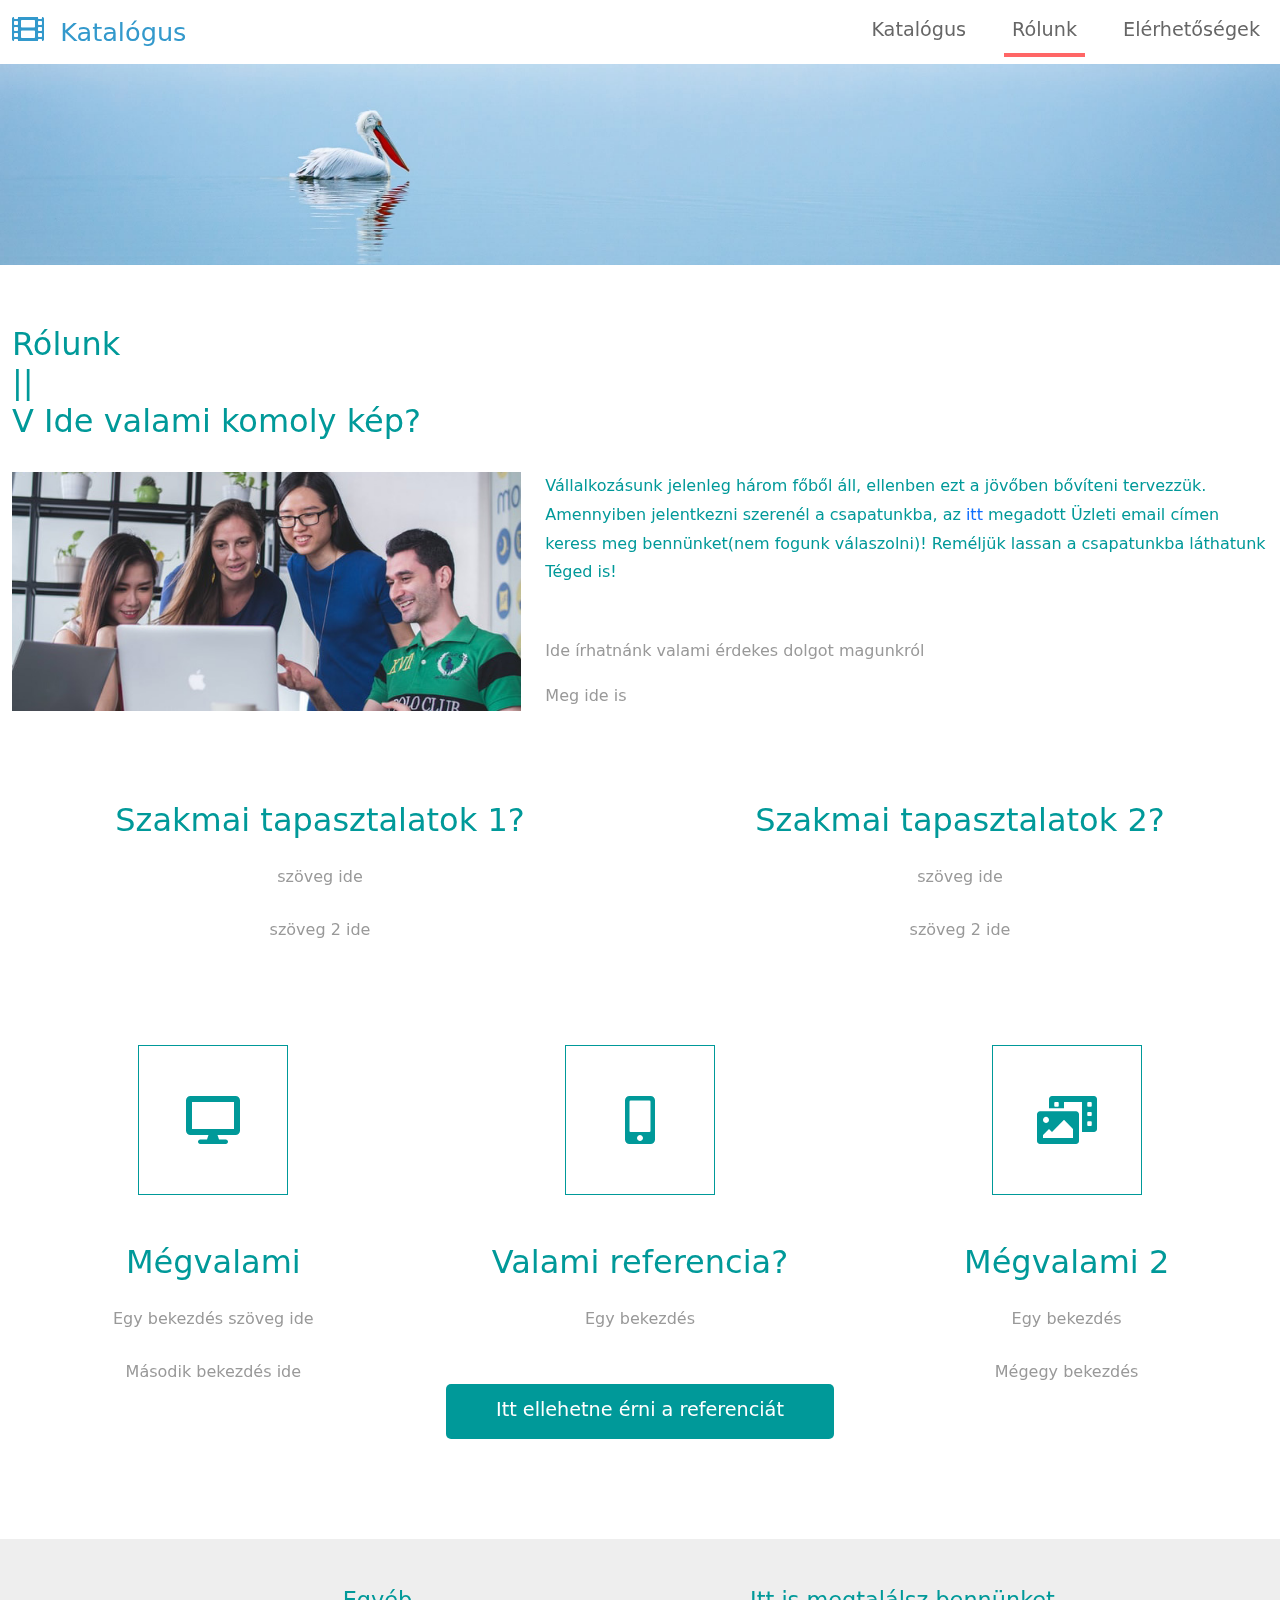
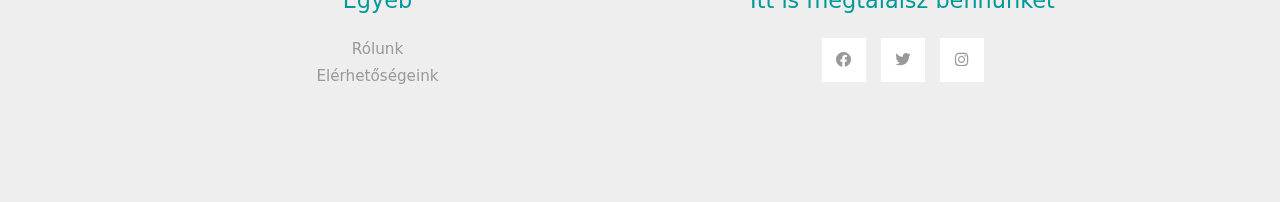
==== about.html @ 34050471 "first commit" ====
<!DOCTYPE html>
<html lang="hu">
<head>
    <meta charset="UTF-8">
    <meta name="viewport" content="width=device-width, initial-scale=1.0">
    <title>FNB&Design Rólunk</title>
    <link rel="stylesheet" href="css/bootstrap.min.css">
    <link rel="stylesheet" href="fontawesome/css/all.min.css">
    <link rel="stylesheet" href="css/templatemo-style.css">

</head>
<body class="justify-content-center align-items-center">
    <div id="loader-wrapper">
        <div id="loader"></div>

        <div class="loader-section section-left"></div>
        <div class="loader-section section-right"></div>

    </div>
    <nav class="navbar navbar-expand-lg">
        <div class="container-fluid">
            <a class="navbar-brand" href="index.html">
                <i class="fas fa-film mr-2"></i>
                Katalógus
            </a>
            <button class="navbar-toggler" type="button" data-toggle="collapse" data-target="#navbarSupportedContent" aria-controls="navbarSupportedContent" aria-expanded="false" aria-label="Toggle navigation">
                <i class="fas fa-bars"></i>
            </button>
            <div class="collapse navbar-collapse" id="navbarSupportedContent">
            <ul class="navbar-nav ml-auto mb-2 mb-lg-0">
                <li class="nav-item">
                    <a class="nav-link nav-link-1" href="index.html">Katalógus</a>
                </li>
                <li class="nav-item">
                    <a class="nav-link nav-link-2 active" aria-current="page" href="about.html">Rólunk</a>
                </li>
                <li class="nav-item">
                    <a class="nav-link nav-link-3" href="contact.html">Elérhetőségek</a>
                </li>
            </ul>
            </div>
        </div>
    </nav>

    <div class="tm-hero d-flex justify-content-center align-items-center" data-parallax="scroll" data-image-src="img/hero.jpg"></div>

    <div class="container-fluid tm-mt-60">
        <div class="row mb-4">
            <h2 class="col-12 tm-text-primary">
                Rólunk<br>
                ||<br>
                V Ide valami komoly kép?
            </h2>
        </div>
        <div class="row tm-mb-74 tm-row-1640">            
            <div class="col-lg-5 col-md-6 col-12 mb-3">
                <img src="img/about.jpg" alt="Image" class="img-fluid">
            </div>
            <div class="col-lg-7 col-md-6 col-12">
                <div class="tm-about-img-text">
                    <p class="tm-mb-50 tm-text-primary">Vállalkozásunk jelenleg három főből áll, ellenben ezt a jövőben bővíteni tervezzük. Amennyiben jelentkezni szerenél a csapatunkba, az <a href="contact.html" title="Elérhetőségeink">itt</a> megadott Üzleti email címen keress meg bennünket(nem fogunk válaszolni)! Reméljük lassan a csapatunkba láthatunk Téged is!</p>
                    <p>Ide írhatnánk valami érdekes dolgot magunkról</p> 
                    <p>Meg ide is</p>
                </div>                
            </div>
        </div>
        <div class="row tm-mb-50">
            <div class="col-md-6 col-12">
                <div class="tm-about-2-col text-center">
                    <h2 class="tm-text-primary mb-4">
                        Szakmai tapasztalatok 1?
                    </h2>
                    <p class="mb-4">
                        szöveg ide
                    </p>
                    <p>
                        szöveg 2 ide
                    </p>
                </div>                
            </div> 
            <div class="col-md-6 col-12">
                <div class="tm-about-2-col text-center">
                    <h2 class="tm-text-primary mb-4">
                        Szakmai tapasztalatok 2?
                    </h2>
                    <p class="mb-4">
                        szöveg ide
                    </p>
                    <p>
                        szöveg 2 ide
                    </p>
                </div>                
            </div>     
        </div> <!-- row -->
        <div class="row tm-mb-50">
            <div class="col-md-4 col-12">
                <div class="tm-about-3-col text-center">
                    <div class="tm-about-icon-container mb-5">
                        <i class="fas fa-desktop fa-3x tm-text-primary"></i>
                    </div>                
                    <h2 class="tm-text-primary mb-4">Mégvalami</h2>
                    <p class="mb-4">Egy bekezdés szöveg ide </p>
                    <p>Második bekezdés ide</p>
                </div>                
            </div>
            <div class="col-md-4 col-12">
                <div class="tm-about-3-col text-center">
                    <div class="tm-about-icon-container mb-5">
                        <i class="fas fa-mobile-alt fa-3x tm-text-primary"></i>
                    </div>                
                    <h2 class="tm-text-primary mb-4">Valami referencia?</h2>
                    <p class="tm-mb-50">Egy bekezdés</p>                
                    <div>
                        <a href="#" class="btn btn-primary">Itt ellehetne érni a referenciát</a>
                    </div>
                </div>                
            </div>
            <div class="col-md-4 col-12">
                <div class="tm-about-3-col text-center">
                    <div class="tm-about-icon-container mb-5">
                        <i class="fas fa-photo-video fa-3x tm-text-primary"></i>
                    </div>                
                    <h2 class="tm-text-primary mb-4">Mégvalami 2</h2>
                    <p class="mb-4">Egy bekezdés </p>
                    <p>Mégegy bekezdés</p>
                </div>                
            </div>
        </div>
    </div> <!-- container-fluid, tm-container-content -->

    <footer class="tm-bg-gray pt-5 pb-3 tm-text-gray tm-footer">
        <div class="container-fluid tm-container-small">
            <div class="row">

                <div class="col-lg-6 col-md-6 col-sm-6 col-12 px-5 mb-5">
                    <h3 class="tm-text-primary mb-4 tm-footer-title text-center">Egyéb</h3>
                    <ul class="tm-footer-links justify-content-center pl-0">
                        <li class="text-center"><a href="about.html">Rólunk</a></li>
                        <li class="text-center"><a href="contact.html">Elérhetőségeink</a></li>
                    </ul>
                </div>
                <div class="col-lg-6 col-md-6 col-sm-6 col-12 px-5 mb-5">
                    <h3 class="tm-text-primary mb-4 tm-footer-title text-center">Itt is megtalálsz bennünket</h3>
                    <ul class="tm-social-links d-flex justify-content-center text-center pl-0 mb-5">
                        <li class="mb-2"><a href="https://facebook.com"><i class="fab fa-facebook"></i></a></li>
                        <li class="mb-2"><a href="https://twitter.com"><i class="fab fa-twitter"></i></a></li>
                        <li class="mb-2"><a href="https://instagram.com"><i class="fab fa-instagram"></i></a></li>
                    </ul>
                </div>
            </div>
        </div>
    </footer>
    <script src="js/plugins.js"></script>
    <script>
        $(window).on("load", function() {
            $('body').addClass('loaded');
        });
    </script>
</body>
</html>
---- css/templatemo-style.css ----
/*
    
TemplateMo 556 Catalog-Z

https://templatemo.com/tm-556-catalog-z

*/
.overlay-container {
    display: none;
    position: fixed;
    top: 0;
    left: 0;
    width: 100%;
    height: 100%;
    background-color: rgba(0, 0, 0, 0.7); /* Semi-transparent black */
    z-index: 999; /* Ensure it's above other content */
}

/* Image inside the overlay */
.overlay-image {
    display: block;
    position: absolute;
    top: 50%;
    left: 50%;
    transform: translate(-50%, -50%);
    max-width: 90%;
    max-height: 90%;
}

/* Close button */
.close-button {
    position: absolute;
    top: 20px;
    right: 20px;
    color: white;
    cursor: pointer;
    font-size: 24px;
}
#loader-wrapper {
    position: fixed;
    top: 0;
    left: 0;
    width: 100%;
    height: 100%;
    z-index: 1001;
}
#loader {
    display: block;
    position: relative;
    left: 50%;
    top: 50%;
    width: 150px;
    height: 150px;
    margin: -75px 0 0 -75px;
    border-radius: 50%;
    border: 3px solid transparent;
    border-top-color: #3498db;

    -webkit-animation: spin 2s linear infinite; /* Chrome, Opera 15+, Safari 5+ */
    animation: spin 2s linear infinite; /* Chrome, Firefox 16+, IE 10+, Opera */

    z-index: 1002;
}

    #loader:before {
        content: "";
        position: absolute;
        top: 5px;
        left: 5px;
        right: 5px;
        bottom: 5px;
        border-radius: 50%;
        border: 3px solid transparent;
        border-top-color: #e74c3c;

        -webkit-animation: spin 3s linear infinite; /* Chrome, Opera 15+, Safari 5+ */
        animation: spin 3s linear infinite; /* Chrome, Firefox 16+, IE 10+, Opera */
    }

    #loader:after {
        content: "";
        position: absolute;
        top: 15px;
        left: 15px;
        right: 15px;
        bottom: 15px;
        border-radius: 50%;
        border: 3px solid transparent;
        border-top-color: #f9c922;

        -webkit-animation: spin 1.5s linear infinite; /* Chrome, Opera 15+, Safari 5+ */
          animation: spin 1.5s linear infinite; /* Chrome, Firefox 16+, IE 10+, Opera */
    }

    @-webkit-keyframes spin {
        0%   { 
            -webkit-transform: rotate(0deg);  /* Chrome, Opera 15+, Safari 3.1+ */
            -ms-transform: rotate(0deg);  /* IE 9 */
            transform: rotate(0deg);  /* Firefox 16+, IE 10+, Opera */
        }
        100% {
            -webkit-transform: rotate(360deg);  /* Chrome, Opera 15+, Safari 3.1+ */
            -ms-transform: rotate(360deg);  /* IE 9 */
            transform: rotate(360deg);  /* Firefox 16+, IE 10+, Opera */
        }
    }
    @keyframes spin {
        0%   { 
            -webkit-transform: rotate(0deg);  /* Chrome, Opera 15+, Safari 3.1+ */
            -ms-transform: rotate(0deg);  /* IE 9 */
            transform: rotate(0deg);  /* Firefox 16+, IE 10+, Opera */
        }
        100% {
            -webkit-transform: rotate(360deg);  /* Chrome, Opera 15+, Safari 3.1+ */
            -ms-transform: rotate(360deg);  /* IE 9 */
            transform: rotate(360deg);  /* Firefox 16+, IE 10+, Opera */
        }
    }

    #loader-wrapper .loader-section {
        position: fixed;
        top: 0;
        width: 51%;
        height: 100%;
        background: #222222;
        z-index: 1001;
        -webkit-transform: translateX(0);  /* Chrome, Opera 15+, Safari 3.1+ */
        -ms-transform: translateX(0);  /* IE 9 */
        transform: translateX(0);  /* Firefox 16+, IE 10+, Opera */
    }

    #loader-wrapper .loader-section.section-left {
        left: 0;
    }

    #loader-wrapper .loader-section.section-right {
        right: 0;
    }

    /* Loaded */
    .loaded #loader-wrapper .loader-section.section-left {
        -webkit-transform: translateX(-100%);  /* Chrome, Opera 15+, Safari 3.1+ */
            -ms-transform: translateX(-100%);  /* IE 9 */
                transform: translateX(-100%);  /* Firefox 16+, IE 10+, Opera */

        -webkit-transition: all 0.7s 0.3s cubic-bezier(0.645, 0.045, 0.355, 1.000);  
                transition: all 0.7s 0.3s cubic-bezier(0.645, 0.045, 0.355, 1.000);
    }

    .loaded #loader-wrapper .loader-section.section-right {
        -webkit-transform: translateX(100%);  /* Chrome, Opera 15+, Safari 3.1+ */
            -ms-transform: translateX(100%);  /* IE 9 */
                transform: translateX(100%);  /* Firefox 16+, IE 10+, Opera */

-webkit-transition: all 0.7s 0.3s cubic-bezier(0.645, 0.045, 0.355, 1.000);  
        transition: all 0.7s 0.3s cubic-bezier(0.645, 0.045, 0.355, 1.000);
    }
    
    .loaded #loader {
        opacity: 0;
        -webkit-transition: all 0.3s ease-out;  
                transition: all 0.3s ease-out;
    }
    .loaded #loader-wrapper {
        visibility: hidden;

        -webkit-transform: translateY(-100%);  /* Chrome, Opera 15+, Safari 3.1+ */
            -ms-transform: translateY(-100%);  /* IE 9 */
                transform: translateY(-100%);  /* Firefox 16+, IE 10+, Opera */

        -webkit-transition: all 0.3s 1s ease-out;  
                transition: all 0.3s 1s ease-out;
    }

p { line-height: 1.8; }

a { 
    text-decoration: none;
    transition: all 0.3s ease; 
}
a:hover { color:#009999; }
.container-fluid { max-width: 1770px; }
.tm-container-small { max-width: 1050px; }
.btn { border-radius: 0; }
.btn-primary {
    background-color: #009999;
    border: 0;
    border-radius: 5px;
    padding: 12px 50px 14px;
    font-size: 1.2rem;
}

.btn-primary:hover,
.btn-primary:focus {
    background-color:#086969;
}

.btn-primary.disabled, 
.btn-primary:disabled {
    background-color: #009999;
    pointer-events: all;
    cursor: not-allowed;
}

.form-control {
	padding: 10px 20px;
	width: 100%;
	height: auto;
}

.form-group { margin-bottom: 25px; }
.tm-btn-big { padding: 12px 90px 14px; }

.navbar-toggler:focus { box-shadow: none; }
.navbar-brand {
    color: #3399CC;
    font-size: 1.6rem;
}

.navbar-brand i { font-size: 2rem; }

.tm-hero {
    min-height: 200px;
    background: transparent;
}

.tm-mt-60 { margin-top: 60px; }
.tm-mb-50 { margin-bottom: 50px; }
.tm-mb-74 { margin-bottom: 74px; }
.tm-mb-90 { margin-bottom: 90px; }
.tm-text-primary { color: #009999; }
.tm-text-secondary { color: #CC6699; }
a.tm-text-primary:hover { color:#666666; }
.tm-bg-gray { background-color: #EEEEEE; }
.tm-input-paging {
    width: 40px;
    border-radius: 0;
    border: 1px solid #CCCCCC;
    background: #f4f4f4;
    text-align: center;
}

.nav-item { margin-right: 30px; }
.nav-item:last-child { margin-right: 0; }

.nav-link {
    color: #666666;
    border-bottom: 4px solid transparent;
    font-size: 1.2rem;
}

.nav-link-1.active,
.nav-link-1:hover {
    border-color: #33CCFF;
}

.nav-link-2.active,
.nav-link-2:hover {
    border-color: #FF6666;
}

.nav-link-3.active,
.nav-link-3:hover {
    border-color: #33CC66;
}

.nav-link-4.active,
.nav-link-4:hover {
    border-color: #CC66CC;
}

.tm-search-input {
    width: 360px;
    border-radius: 0;
    padding: 12px 15px;
    color: #009999;
    border: none;
}

.tm-search-input:focus {
    border-color: #009999;
    box-shadow: 0 0 0 0.25rem rgb(0 153 153 / 0.25);
}

.tm-search-input::placeholder { /* Chrome, Firefox, Opera, Safari 10.1+ */
    color: #009999;
    opacity: 1; /* Firefox */
}
  
.tm-search-input::-ms-input-placeholder { /* Microsoft Edge */
    color: #009999;
}

.tm-search-btn {
    color: white;
    background-color: #009999;
    border: none;
    width: 100px;
    height: 50px;
    margin-left: -1px;
}

p, .tm-text-gray { color: #999; }
.tm-text-gray-light { color: #CCC; }
.tm-text-gray-dark { color: #666; }

.tm-video-item {
    position: relative;
    overflow: hidden;
    text-align: center;
    cursor: pointer;
}

.tm-video-item img {
    position: relative;
    display: block;
    min-height: 100%;
    max-width: 100%;
    opacity: 0.8;
}

.tm-video-item figcaption {
    padding: 2em;
    color: #fff;
    text-transform: uppercase;
    font-size: 1.25em;
    -webkit-backface-visibility: hidden;
	backface-visibility: hidden;
}

.tm-video-item figcaption::before,
.tm-video-item figcaption::after {
    pointer-events: none;
}

.tm-video-item figcaption,
.tm-video-item figcaption > a {
    position: absolute;
    top: 0;
    left: 0;
    width: 100%;
    height: 100%;
}

.tm-video-item figcaption > a {
	z-index: 1000;
	text-indent: 200%;
	white-space: nowrap;
	font-size: 0;
	opacity: 0;
}

.tm-video-item h2 {
    word-spacing: -0.15em;
    font-weight: 300;
}

.tm-video-item h2,
.tm-video-item p {
    margin: 0;
}

.tm-video-item p {
    letter-spacing: 1px;
    font-size: 68.5%;
}

.tm-gallery div.d-block { animation: show .5s ease; }

@keyframes show {
    0% {
    	opacity: 0;
    	transform: scale(0.9);
    }
    100% {
    	opacity: 1;
    	transform: scale(1);
    }
}

.tm-paging-link {
    display: flex;
    justify-content: center;
    align-items: center;
    width: 60px;
    height: 60px;
    font-size: 1.1rem;
    color: #999;
    background-color: #EEEEEE;
    margin: 10px;
    border-radius: 5px;
    text-decoration: none;
    transition: all 0.3s ease;
}

.tm-paging-link:hover,
.tm-paging-link.active {
    background-color: #009999;
    color: #fff; 
}

/*---------------*/
/***** Ming *****/
/*---------------*/

figure.effect-ming {
	background: #030c17;
}

figure.effect-ming img {
	opacity: 0.9;
	-webkit-transition: opacity 0.35s;
	transition: opacity 0.35s;
}

figure.effect-ming figcaption::before {
	position: absolute;
	top: 30px;
	right: 30px;
	bottom: 30px;
	left: 30px;
	border: 2px solid #fff;
	box-shadow: 0 0 0 30px rgba(255,255,255,0.2);
	content: '';
	opacity: 0;
	-webkit-transition: opacity 0.35s, -webkit-transform 0.35s;
	transition: opacity 0.35s, transform 0.35s;
	-webkit-transform: scale3d(1.4,1.4,1);
	transform: scale3d(1.4,1.4,1);
}

figure.effect-ming h2 {
    font-size: 1.3em;
	opacity: 0;
	-webkit-transition: opacity 0.35s, -webkit-transform 0.35s;
	transition: opacity 0.35s, transform 0.35s;
	-webkit-transform: scale(1.5);
	transform: scale(1.5);
}

figure.effect-ming:hover figcaption::before,
figure.effect-ming:hover h2 {
	opacity: 1;
	-webkit-transform: scale3d(1,1,1);
	transform: scale3d(1,1,1);
}

figure.effect-ming:hover figcaption { background-color: rgba(58,52,42,0); }
figure.effect-ming:hover img { opacity: 0.4; }

.tm-footer-links li {
    list-style: none;
    margin-bottom: 5px;    
}

.tm-footer-links li a { color: #999999; }
.tm-footer-links li a:hover { color: #009999; }

.tm-social-links li {
    list-style: none;
    margin-right: 15px;
}

.tm-social-links li:last-child { margin-right: 0; }

.tm-social-links li a  {
    color: #999999;
    width: 44px;
    height: 44px;
    display: flex;
    background-color: #fff;
    align-items: center;
    justify-content: center;
}

.tm-social-links li a:hover {
    color: #fff;
    background-color: #009999;
}

.tm-footer { font-size: 0.95rem; }
.tm-footer-title { font-size: 1.4rem; }

/* Videos */
#tm-video-container {
    max-height: 400px;
    overflow: hidden;
    background-color: #333;
    margin-bottom: 90px;
    position: relative;
}

#tm-video {
    display: block;
    width: 100%;
    height: auto;
}

#tm-video-control-button {
    position: absolute;
    bottom: 20px;
    right: 20px;
    z-index: 1000;
    color: #e1e1e1;
}

.tm-video-details {
    height: 100%;
    padding: 40px;
}

/* About */
.tm-row-1640 { max-width: 1640px; }
.tm-about-2-col { max-width: 716px; }
.tm-about-3-col { max-width: 540px; }

.tm-about-2-col,
.tm-about-3-col {
    margin-bottom: 50px;
}

.tm-about-icon-container {
    width: 150px;
    height: 150px;
    border: 1px solid #009999;
    display: flex;
    align-items: center;
    justify-content: center;
    margin: 0 auto;
}

.tm-about-img-text { max-width: 940px; }

/* Contact */
select.form-control { border-radius: 0; }
select.form-control option { height: 30px; }

select:not([multiple]) {
    -webkit-appearance: none;
    -moz-appearance: none;
    background-position: right 15px center;
    background-repeat: no-repeat;
    background-image: url(../img/select-arrow.png);
    padding: 14px 20px;
    padding-right: 20px;
    color: #666;
}

.mapouter{
    position:relative;
    height:480px;
    width:100%;
    max-width: 480px;
}

.gmap-canvas {
    overflow:hidden;
    background:none!important;
    height:480px;
    width:100%;
}

.tm-contact-form { max-width: 420px; }
.tm-address-col { max-width: 520px; }
.tm-contacts { padding-left: 0; }

.tm-contacts li {
    list-style: none;
    margin-bottom: 20px;
}

.tm-contacts li a i { width: 30px; }
.tm-social { display: flex; }

.tm-social li {
    list-style: none;
    margin-bottom: 20px;
    margin-right: 15px;
}

.tm-social li a i {
    width: 40px;
    height: 40px;
    color: #666666;
    background-color: #EEEEEE;
    display: flex;
    align-items: center;
    justify-content: center;
    transition: all 0.3s ease;
}

.tm-social li a:hover i {
    color: #fff;
    background-color: #009999;
}

.form-control,
input:-internal-autofill-selected,
select:not([multiple]) {
    color: #009999 !important;
}

.form-control::placeholder { /* Chrome, Firefox, Opera, Safari 10.1+ */
    color:  #009999;
    opacity: 1; /* Firefox */
}

@media (max-width: 991px) {
    .navbar-collapse {
        position: fixed;
        top: 50px;
        right: 0px;
        background: white;
        width: 150px;
        padding: 15px;
    }

    .tm-container-content { max-width: 870px; }
    .tm-contact-form, .tm-address-col, .mapouter { max-width: 100%; }
    .tm-people-row { max-width: 900px; }
}

@media (max-width: 767px) {
    .tm-paging-col { flex-direction: column; }
    .tm-paging { flex-wrap: wrap; }
    .tm-about-img-text { max-width: 640px; }
    .tm-about-2-col, .tm-about-3-col { margin-bottom: 50px; }
}

@media (max-width: 575px) {
    .tm-container-content { max-width: 420px; }

    .tm-search-form {
        padding-left: 15px;
        padding-right: 15px;
        width: 100%;
        justify-content: center;
    }

    .tm-search-input {
        width: 100%;
        max-width: 360px;
    }

    .tm-people-row { max-width: 420px; }
}

@media (max-width: 400px) {
    .tm-btn-big { padding: 12px 50px 14px; }
}

@media (max-width: 334px) {
    .tm-social-links {
        flex-wrap: wrap;
        justify-content: start !important;
    }

    .tm-social-links li { margin-right: 3px; }
}
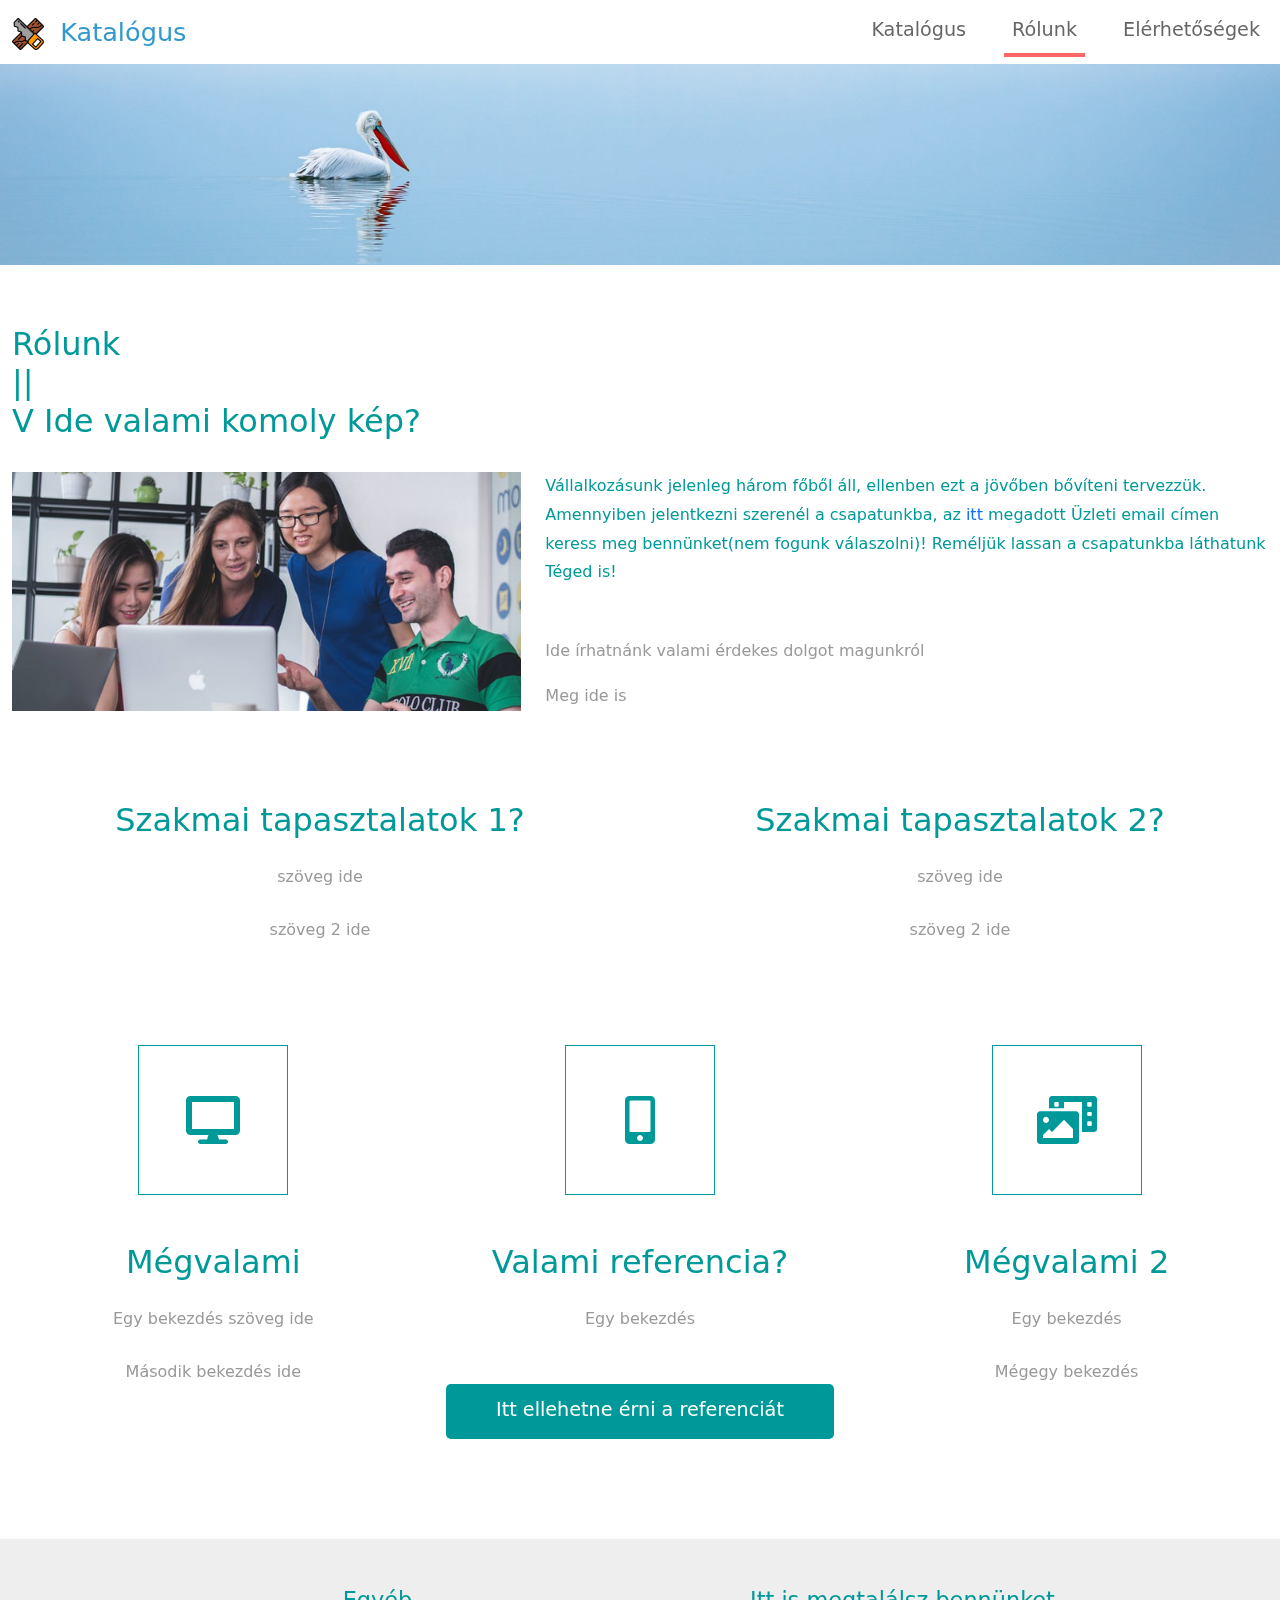
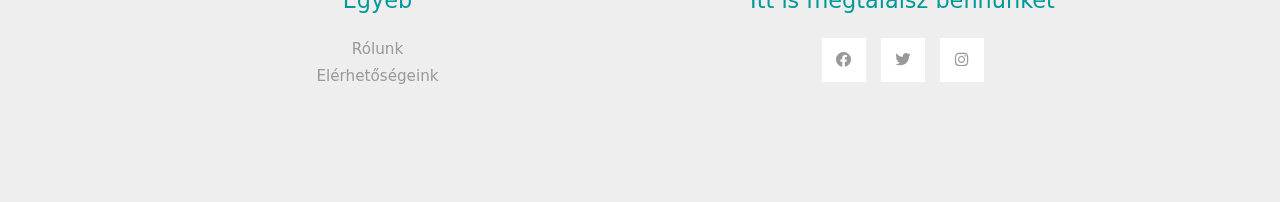
==== commit 1cad5708: "Kitöröltem a felesleges dolgokat, compatibility" ====
--- a/about.html
+++ b/about.html
@@ -20,7 +20,7 @@
     <nav class="navbar navbar-expand-lg">
         <div class="container-fluid">
             <a class="navbar-brand" href="index.html">
-                <i class="fas fa-film mr-2"></i>
+                <img src="img/icon.png" width="32px" height="32px" class="mr-2">
                 Katalógus
             </a>
             <button class="navbar-toggler" type="button" data-toggle="collapse" data-target="#navbarSupportedContent" aria-controls="navbarSupportedContent" aria-expanded="false" aria-label="Toggle navigation">
--- a/css/templatemo-style.css
+++ b/css/templatemo-style.css
@@ -536,6 +536,7 @@
 select.form-control option { height: 30px; }
 
 select:not([multiple]) {
+    appearance: none;
     -webkit-appearance: none;
     -moz-appearance: none;
     background-position: right 15px center;
@@ -656,4 +657,15 @@
     }
 
     .tm-social-links li { margin-right: 3px; }
+}
+.tm-btn-next , .tm-btn-prev{
+    width: fit-content;
+}
+.tm-paging-col{
+    justify-content: center;
+}
+.termek{
+    max-height: 250px;
+    image-rendering: optimizeQuality;
+    width:min-content;
 }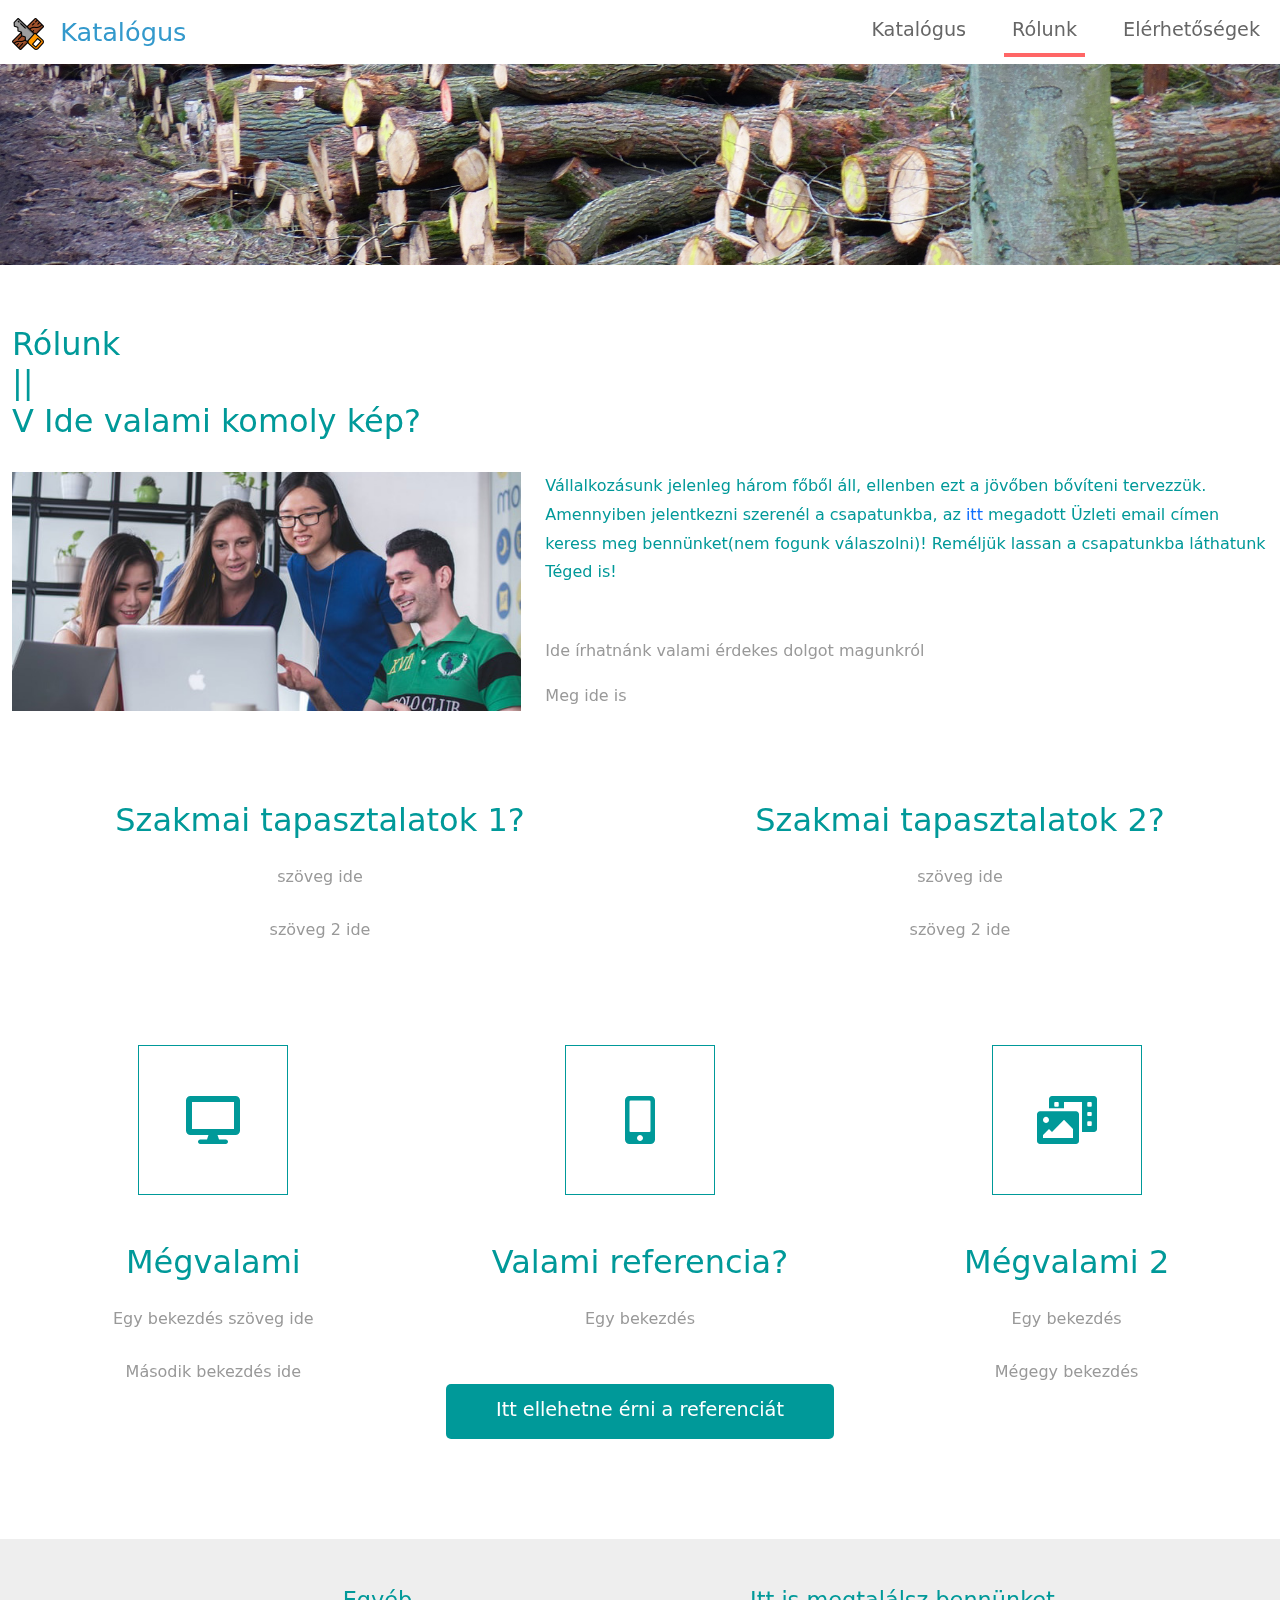
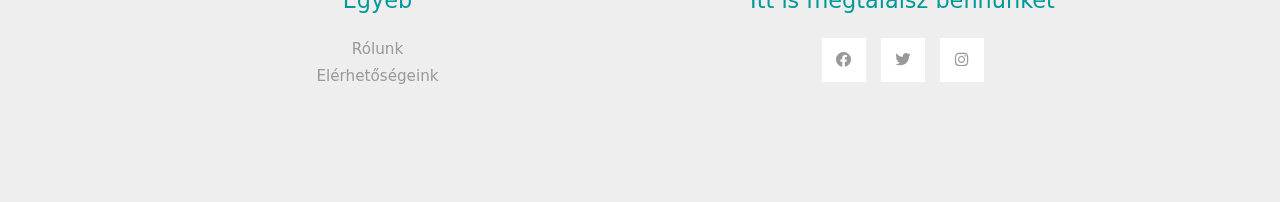
==== commit 22988577: "layout, hero fix" ====
--- a/about.html
+++ b/about.html
@@ -1,5 +1,6 @@
 <!DOCTYPE html>
 <html lang="hu">
+
 <head>
     <meta charset="UTF-8">
     <meta name="viewport" content="width=device-width, initial-scale=1.0">
@@ -9,6 +10,7 @@
     <link rel="stylesheet" href="css/templatemo-style.css">
 
 </head>
+
 <body class="justify-content-center align-items-center">
     <div id="loader-wrapper">
         <div id="loader"></div>
@@ -23,26 +25,28 @@
                 <img src="img/icon.png" width="32px" height="32px" class="mr-2">
                 Katalógus
             </a>
-            <button class="navbar-toggler" type="button" data-toggle="collapse" data-target="#navbarSupportedContent" aria-controls="navbarSupportedContent" aria-expanded="false" aria-label="Toggle navigation">
+            <button class="navbar-toggler" type="button" data-toggle="collapse" data-target="#navbarSupportedContent"
+                aria-controls="navbarSupportedContent" aria-expanded="false" aria-label="Toggle navigation">
                 <i class="fas fa-bars"></i>
             </button>
             <div class="collapse navbar-collapse" id="navbarSupportedContent">
-            <ul class="navbar-nav ml-auto mb-2 mb-lg-0">
-                <li class="nav-item">
-                    <a class="nav-link nav-link-1" href="index.html">Katalógus</a>
-                </li>
-                <li class="nav-item">
-                    <a class="nav-link nav-link-2 active" aria-current="page" href="about.html">Rólunk</a>
-                </li>
-                <li class="nav-item">
-                    <a class="nav-link nav-link-3" href="contact.html">Elérhetőségek</a>
-                </li>
-            </ul>
+                <ul class="navbar-nav ml-auto mb-2 mb-lg-0">
+                    <li class="nav-item">
+                        <a class="nav-link nav-link-1" href="index.html">Katalógus</a>
+                    </li>
+                    <li class="nav-item">
+                        <a class="nav-link nav-link-2 active" aria-current="page" href="about.html">Rólunk</a>
+                    </li>
+                    <li class="nav-item">
+                        <a class="nav-link nav-link-3" href="contact.html">Elérhetőségek</a>
+                    </li>
+                </ul>
             </div>
         </div>
     </nav>
 
-    <div class="tm-hero d-flex justify-content-center align-items-center" data-parallax="scroll" data-image-src="img/hero.jpg"></div>
+    <div class="tm-hero d-flex justify-content-center align-items-center" data-parallax="scroll"
+        data-image-src="img/hatter2.jpg"></div>
 
     <div class="container-fluid tm-mt-60">
         <div class="row mb-4">
@@ -52,16 +56,19 @@
                 V Ide valami komoly kép?
             </h2>
         </div>
-        <div class="row tm-mb-74 tm-row-1640">            
+        <div class="row tm-mb-74 tm-row-1640">
             <div class="col-lg-5 col-md-6 col-12 mb-3">
                 <img src="img/about.jpg" alt="Image" class="img-fluid">
             </div>
             <div class="col-lg-7 col-md-6 col-12">
                 <div class="tm-about-img-text">
-                    <p class="tm-mb-50 tm-text-primary">Vállalkozásunk jelenleg három főből áll, ellenben ezt a jövőben bővíteni tervezzük. Amennyiben jelentkezni szerenél a csapatunkba, az <a href="contact.html" title="Elérhetőségeink">itt</a> megadott Üzleti email címen keress meg bennünket(nem fogunk válaszolni)! Reméljük lassan a csapatunkba láthatunk Téged is!</p>
-                    <p>Ide írhatnánk valami érdekes dolgot magunkról</p> 
+                    <p class="tm-mb-50 tm-text-primary">Vállalkozásunk jelenleg három főből áll, ellenben ezt a jövőben
+                        bővíteni tervezzük. Amennyiben jelentkezni szerenél a csapatunkba, az <a href="contact.html"
+                            title="Elérhetőségeink">itt</a> megadott Üzleti email címen keress meg bennünket(nem fogunk
+                        válaszolni)! Reméljük lassan a csapatunkba láthatunk Téged is!</p>
+                    <p>Ide írhatnánk valami érdekes dolgot magunkról</p>
                     <p>Meg ide is</p>
-                </div>                
+                </div>
             </div>
         </div>
         <div class="row tm-mb-50">
@@ -76,8 +83,8 @@
                     <p>
                         szöveg 2 ide
                     </p>
-                </div>                
-            </div> 
+                </div>
+            </div>
             <div class="col-md-6 col-12">
                 <div class="tm-about-2-col text-center">
                     <h2 class="tm-text-primary mb-4">
@@ -89,41 +96,41 @@
                     <p>
                         szöveg 2 ide
                     </p>
-                </div>                
-            </div>     
+                </div>
+            </div>
         </div> <!-- row -->
         <div class="row tm-mb-50">
             <div class="col-md-4 col-12">
                 <div class="tm-about-3-col text-center">
                     <div class="tm-about-icon-container mb-5">
                         <i class="fas fa-desktop fa-3x tm-text-primary"></i>
-                    </div>                
+                    </div>
                     <h2 class="tm-text-primary mb-4">Mégvalami</h2>
                     <p class="mb-4">Egy bekezdés szöveg ide </p>
                     <p>Második bekezdés ide</p>
-                </div>                
+                </div>
             </div>
             <div class="col-md-4 col-12">
                 <div class="tm-about-3-col text-center">
                     <div class="tm-about-icon-container mb-5">
                         <i class="fas fa-mobile-alt fa-3x tm-text-primary"></i>
-                    </div>                
+                    </div>
                     <h2 class="tm-text-primary mb-4">Valami referencia?</h2>
-                    <p class="tm-mb-50">Egy bekezdés</p>                
+                    <p class="tm-mb-50">Egy bekezdés</p>
                     <div>
                         <a href="#" class="btn btn-primary">Itt ellehetne érni a referenciát</a>
                     </div>
-                </div>                
+                </div>
             </div>
             <div class="col-md-4 col-12">
                 <div class="tm-about-3-col text-center">
                     <div class="tm-about-icon-container mb-5">
                         <i class="fas fa-photo-video fa-3x tm-text-primary"></i>
-                    </div>                
+                    </div>
                     <h2 class="tm-text-primary mb-4">Mégvalami 2</h2>
                     <p class="mb-4">Egy bekezdés </p>
                     <p>Mégegy bekezdés</p>
-                </div>                
+                </div>
             </div>
         </div>
     </div> <!-- container-fluid, tm-container-content -->
@@ -152,9 +159,10 @@
     </footer>
     <script src="js/plugins.js"></script>
     <script>
-        $(window).on("load", function() {
+        $(window).on("load", function () {
             $('body').addClass('loaded');
         });
     </script>
 </body>
+
 </html>